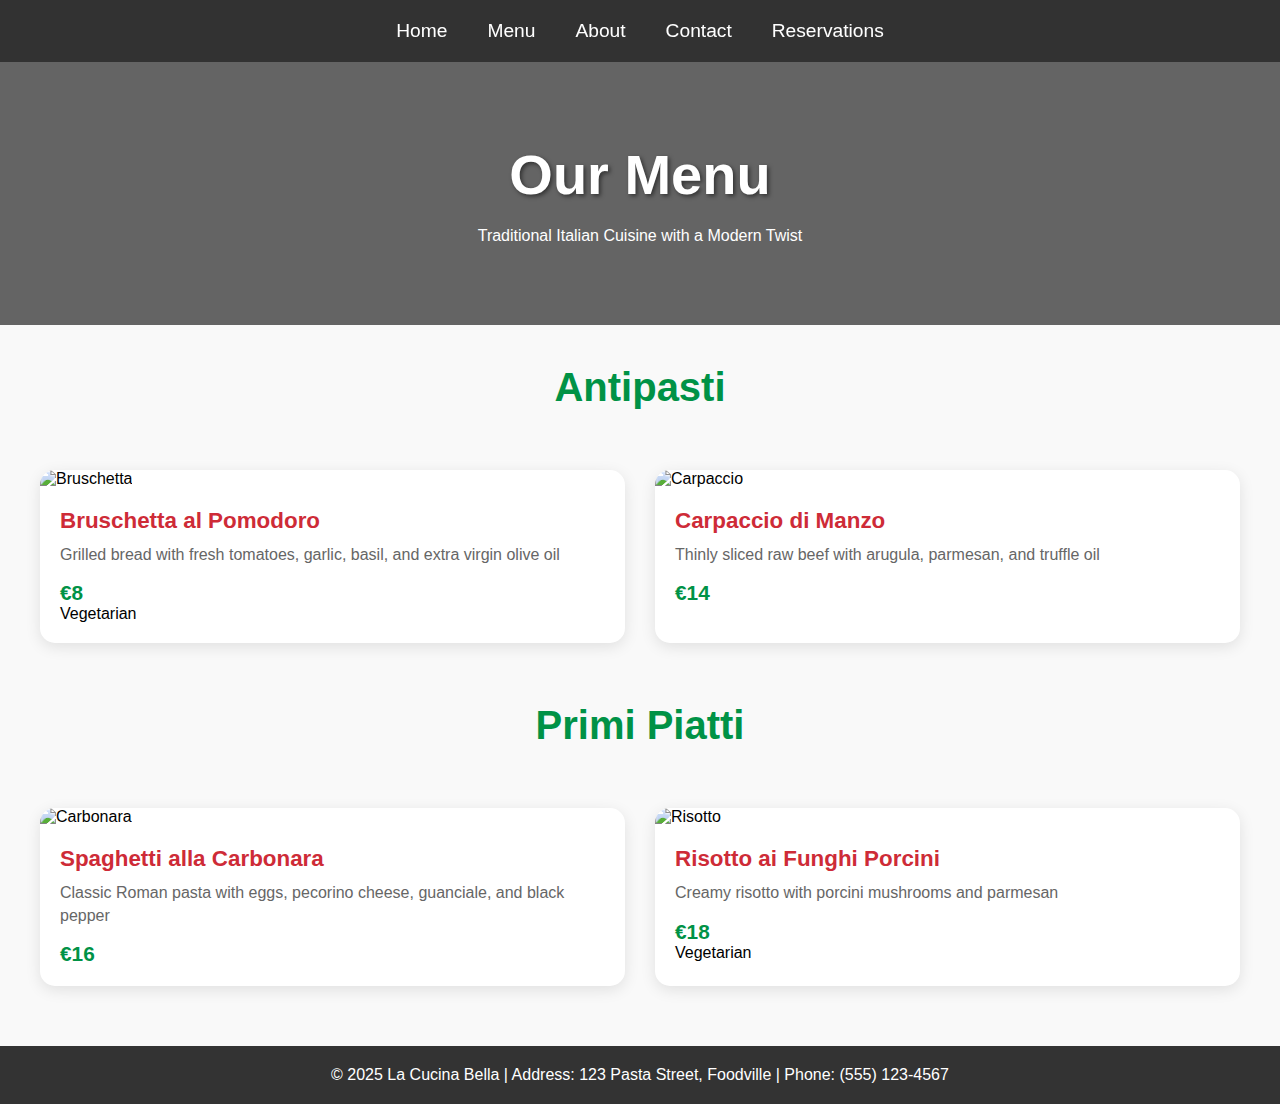
==== menu.html @ 58534eb2 "init" ====
<!DOCTYPE html>
<html lang="en">
<head>
    <meta charset="UTF-8">
    <meta name="viewport" content="width=device-width, initial-scale=1.0, maximum-scale=1.0, user-scalable=no">
    <title>Menu - La Cucina Bella</title>
    <link rel="stylesheet" href="css/styles.css">
    <link rel="stylesheet" href="css/mobile.css">
    <script src="js/script.js"></script>
</head>
<body>
    <button class="nav-toggle" id="navToggle" aria-label="Toggle navigation">
        <span></span>
        <span></span>
        <span></span>
    </button>
    <nav>
        <ul>
            <li><a href="index.html">Home</a></li>
            <li><a href="menu.html">Menu</a></li>
            <li><a href="#about">About</a></li>
            <li><a href="#contact">Contact</a></li>
            <li><a href="reservations.html">Reservations</a></li>
        </ul>
    </nav>

    <div class="menu-header">
        <h1>Our Menu</h1>
        <p>Traditional Italian Cuisine with a Modern Twist</p>
    </div>

    <div class="menu-container">
        <div class="category-header">
            <h2>Antipasti</h2>
        </div>
        <div class="menu-grid">
            <div class="menu-item">
                <img src="https://images.unsplash.com/photo-1572695157366-5e585ab2b69f" alt="Bruschetta" class="item-image">
                <div class="item-content">
                    <div class="item-name">Bruschetta al Pomodoro</div>
                    <div class="item-description">Grilled bread with fresh tomatoes, garlic, basil, and extra virgin olive oil</div>
                    <div class="item-footer">
                        <div class="item-price">€8</div>
                        <div class="dietary-tags">
                            <span class="tag vegetarian">Vegetarian</span>
                        </div>
                    </div>
                </div>
            </div>
            <div class="menu-item">
                <img src="https://images.unsplash.com/photo-1625938144755-652e08e359b7" alt="Carpaccio" class="item-image">
                <div class="item-content">
                    <div class="item-name">Carpaccio di Manzo</div>
                    <div class="item-description">Thinly sliced raw beef with arugula, parmesan, and truffle oil</div>
                    <div class="item-footer">
                        <div class="item-price">€14</div>
                    </div>
                </div>
            </div>
        </div>
   
        <div class="category-header">
            <h2>Primi Piatti</h2>
        </div>
        <div class="menu-grid">
            <div class="menu-item">
                <img src="https://images.unsplash.com/photo-1612874742237-6526221588e3" alt="Carbonara" class="item-image">
                <div class="item-content">
                    <div class="item-name">Spaghetti alla Carbonara</div>
                    <div class="item-description">Classic Roman pasta with eggs, pecorino cheese, guanciale, and black pepper</div>
                    <div class="item-footer">
                        <div class="item-price">€16</div>
                    </div>
                </div>
            </div>

            <div class="menu-item">
                <img src="https://images.unsplash.com/photo-1637361874063-e5e415d7bcf7?fm=jpg&q=60&w=3000&ixlib=rb-4.0.3&ixid=M3wxMjA3fDB8MHxwaG90by1wYWdlfHx8fGVufDB8fHx8fA%3D%3D" alt="Risotto" class="item-image">
                <div class="item-content">
                    <div class="item-name">Risotto ai Funghi Porcini</div>
                    <div class="item-description">Creamy risotto with porcini mushrooms and parmesan</div>
                    <div class="item-footer">
                        <div class="item-price">€18</div>
                        <div class="dietary-tags">
                            <span class="tag vegetarian">Vegetarian</span>
                        </div>
                    </div>
                </div>
            </div>
        </div>
    </div>

    <footer>
        <p>© 2025 La Cucina Bella | Address: 123 Pasta Street, Foodville | Phone: (555) 123-4567</p>
    </footer>
</body>
</html>
---- css/styles.css ----
/* Common Variables */
:root {
    --italian-green: #009246;
    --italian-white: #ffffff;
    --italian-red: #ce2b37;
    --header-height: 60px;
}

/* Base Styles */
* {
    margin: 0;
    padding: 0;
    box-sizing: border-box;
    font-family: 'Arial', sans-serif;
}

body {
    background-color: #f9f9f9;
}


/* Italian Stripe */
.italian-stripe {
    width: 100%;
    height: 10px;
    display: flex;
}

.stripe-green {
    background-color: var(--italian-green);
    width: 33.33%;
}

.stripe-white {
    background-color: var(--italian-white);
    width: 33.33%;
}

.stripe-red {
    background-color: var(--italian-red);
    width: 33.33%;
}
/* Navigation */
nav {
    background-color: rgba(0,0,0,0.8);
    padding: 20px;
    position: sticky;
    top: 0;
    z-index: 1000;
}

nav ul {
    list-style: none;
    display: flex;
    justify-content: center;
}

nav ul li {
    margin: 0 20px;
}

nav ul li a {
    color: var(--italian-white);
    text-decoration: none;
    font-size: 1.2em;
    transition: color 0.3s;
}

nav ul li a:hover {
    color: var(--italian-red);
}

/* Footer */
footer {
    background-color: #333;
    color: var(--italian-white);
    text-align: center;
    padding: 20px;
    margin-top: 40px;
}

/* Home Page Styles */
.hero {
    height: 100vh;
    background-image: linear-gradient(rgba(0,0,0,0.6), rgba(0,0,0,0.6)), url('https://images.unsplash.com/photo-1555396273-367ea4eb4db5');
    background-size: cover;
    background-position: center;
    color: var(--italian-white);
    text-align: center;
    display: flex;
    flex-direction: column;
    justify-content: center;
    align-items: center;
}

.hero h1 {
    font-size: 4em;
    margin-bottom: 20px;
    text-shadow: 2px 2px 4px rgba(0,0,0,0.5);
}

.hero p {
    font-size: 1.5em;
    margin-bottom: 30px;
}

.about {
    padding: 80px 20px;
    text-align: center;
    background-color: var(--italian-white);
}

.about h2 {
    font-size: 2.5em;
    margin-bottom: 30px;
    color: var(--italian-green);
}

.about p {
    max-width: 800px;
    margin: 0 auto;
    line-height: 1.6;
    color: #333;
}

.specials {
    padding: 80px 20px;
    text-align: center;
    background-color: #f9f9f9;
}

.specials h2 {
    font-size: 2.5em;
    margin-bottom: 30px;
    color: var(--italian-red);
}

.special-grid {
    display: grid;
    grid-template-columns: repeat(auto-fit, minmax(300px, 1fr));
    gap: 30px;
    max-width: 1200px;
    margin: 0 auto;
}

.special-item {
    background-color: var(--italian-white);
    padding: 20px;
    border-radius: 10px;
    box-shadow: 0 0 20px rgba(0,0,0,0.1);
    border-left: 5px solid var(--italian-green);
    transition: transform 0.3s ease;
}

.special-item:hover {
    transform: translateY(-5px);
}

.special-item h3 {
    color: var(--italian-red);
    margin-bottom: 10px;
}

.special-item .price {
    color: var(--italian-green);
    font-weight: bold;
    font-size: 1.2em;
    margin-top: 10px;
}

.btn {
    padding: 15px 30px;
    background-color: var(--italian-red);
    color: var(--italian-white);
    text-decoration: none;
    border-radius: 5px;
    transition: background-color 0.3s;
    display: inline-block;
    margin-top: 20px;
}

.btn:hover {
    background-color: #b52530;
}

.decorator {
    width: 100px;
    height: 3px;
    background: linear-gradient(to right, var(--italian-green), var(--italian-white), var(--italian-red));
    margin: 20px auto;
}

.italian-accent {
    display: inline-block;
    padding: 5px 15px;
    background-color: var(--italian-green);
    color: var(--italian-white);
    border-radius: 20px;
    margin: 10px 0;
}

/* Animation Classes */
.fade-in {
    opacity: 0;
    animation: fadeIn 1s forwards;
}

@keyframes fadeIn {
    from {
        opacity: 0;
        transform: translateY(20px);
    }
    to {
        opacity: 1;
        transform: translateY(0);
    }
}

/* Utility Classes */
.text-center {
    text-align: center;
}

.mt-20 {
    margin-top: 20px;
}

.mb-20 {
    margin-bottom: 20px;
}

.container {
    max-width: 1200px;
    margin: 0 auto;
    padding: 0 20px;
}

/* Menu Page Styles */
.menu-header {
    text-align: center;
    padding: 80px 20px;
    background-image: linear-gradient(rgba(0,0,0,0.6), rgba(0,0,0,0.6)), 
                    url('https://images.unsplash.com/photo-1498579150354-977475b7ea0b');
    background-size: cover;
    background-position: center;
    color: var(--italian-white);
    margin-bottom: 40px;
}

.menu-header h1 {
    font-size: 3.5em;
    margin-bottom: 20px;
    text-shadow: 2px 2px 4px rgba(0,0,0,0.5);
}

.menu-container {
    max-width: 1400px;
    margin: 0 auto;
    padding: 0 20px;
}

.category-header {
    text-align: center;
    margin: 40px 0;
    position: relative;
}

.category-header h2 {
    color: var(--italian-green);
    font-size: 2.5em;
    margin-bottom: 10px;
}

.menu-grid {
    display: grid;
    grid-template-columns: repeat(auto-fit, minmax(300px, 1fr));
    gap: 30px;
    padding: 20px;
}

.menu-item {
    background: var(--italian-white);
    border-radius: 15px;
    overflow: hidden;
    box-shadow: 0 4px 15px rgba(0,0,0,0.1);
    transition: transform 0.3s ease;
}

.menu-item:hover {
    transform: translateY(-5px);
}

.item-image {
    width: 100%;
    height: 200px;
    object-fit: cover;
}

.item-content {
    padding: 20px;
}

.item-name {
    color: var(--italian-red);
    font-size: 1.4em;
    margin-bottom: 10px;
    font-weight: bold;
}

.item-description {
    color: #666;
    margin-bottom: 15px;
    line-height: 1.4;
}

.item-price {
    color: var(--italian-green);
    font-size: 1.3em;
    font-weight: bold;
}

/* Reservation Page Styles */
.reservation-header {
    text-align: center;
    padding: 80px 20px;
    background-image: linear-gradient(rgba(0,0,0,0.6), rgba(0,0,0,0.6)),
                    url('https://images.unsplash.com/photo-1414235077428-338989a2e8c0');
    background-size: cover;
    background-position: center;
    color: var(--italian-white);
}

.reservation-container {
    max-width: 1200px;
    margin: -50px auto 40px;
    padding: 0 20px;
    display: grid;
    grid-template-columns: 2fr 1fr;
    gap: 30px;
}

.reservation-form {
    background: var(--italian-white);
    padding: 40px;
    border-radius: 15px;
    box-shadow: 0 4px 15px rgba(0,0,0,0.1);
}

.form-group {
    margin-bottom: 25px;
}

.form-group label {
    display: block;
    margin-bottom: 8px;
    color: #333;
    font-weight: bold;
}

.form-group input,
.form-group select,
.form-group textarea {
    width: 100%;
    padding: 12px;
    border: 2px solid #ddd;
    border-radius: 8px;
    font-size: 1em;
    transition: border-color 0.3s;
}

.form-row {
    display: grid;
    grid-template-columns: 1fr 1fr;
    gap: 20px;
}

.submit-btn {
    background-color: var(--italian-green);
    color: white;
    padding: 15px 30px;
    border: none;
    border-radius: 8px;
    font-size: 1.1em;
    cursor: pointer;
    transition: background-color 0.3s;
    width: 100%;
}

.reservation-info {
    background: var(--italian-white);
    padding: 40px;
    border-radius: 15px;
    box-shadow: 0 4px 15px rgba(0,0,0,0.1);
    height: fit-content;
}

.info-section {
    margin-bottom: 30px;
}

.info-section h3 {
    color: var(--italian-red);
    margin-bottom: 15px;
    font-size: 1.3em;
}

.opening-hours {
    list-style: none;
}

.opening-hours li {
    display: flex;
    justify-content: space-between;
    margin-bottom: 8px;
    color: #666;
}
---- css/mobile.css ----
.nav-toggle {
    display: none; /* Hide button on desktop */
}

/* Responsive Design */
@media (max-width: 768px) {
    .reservation-container,
    .menu-grid,
    .form-row {
        grid-template-columns: 1fr;
    }

    .menu-header h1,
    .reservation-header h1 {
        font-size: 2.5em;
    }
    /* Mobile Navigation */
    .nav-toggle {
        display: block;
        position: fixed;
        top: 15px;
        right: 15px;
        z-index: 1001;
        background: none;
        border: none;
        cursor: pointer;
        padding: 8px;
        border-radius: 50%;
        transition: all 0.3s ease;
    }
    .nav-toggle span {
        display: block;
        width: 25px;
        height: 3px;
        background-color: var(--italian-white);
        margin: 5px 0;
        transition: all 0.3s ease;
    }
    /* Navigation Menu */
    nav {
        position: fixed;
        top: 0;
        left: -100%;
        width: 80%;
        height: 100vh;
        background-color: rgba(0,0,0,0.95);
        transition: left 0.3s ease;
    }

    nav.active {
        left: 0;
    }

    nav ul {
        flex-direction: column;
        padding-top: var(--header-height);
    }

    nav ul li {
        margin: 15px 0;
        text-align: center;
    }

    nav ul li a {
        font-size: 1.4em;
        padding: 10px 20px;
        display: block;
    }

    .nav-toggle.scrolled {
        background-color: rgba(0, 0, 0, 0.7);
        box-shadow: 0 2px 5px rgba(0, 0, 0, 0.2);
    }
    .nav-toggle::before {
        content: '';
        position: absolute;
        top: 50%;
        left: 50%;
        transform: translate(-50%, -50%);
        width: 40px;
        height: 40px;
        background-color: rgba(0, 0, 0, 0.5);
        border-radius: 50%;
        z-index: -1;
    }

    /* Hero Section */
    .hero {
        height: 100vh;
        padding: 0 20px;
    }

    .hero h1 {
        font-size: 2.5em;
    }

    .hero p {
        font-size: 1.1em;
    }

    /* Menu Grid */
    .menu-grid {
        grid-template-columns: 1fr;
        padding: 10px;
    }

    .menu-item {
        margin-bottom: 20px;
    }

    /* Reservation Form */
    .reservation-container {
        grid-template-columns: 1fr;
        margin-top: 20px;
        padding: 10px;
    }

    .form-row {
        grid-template-columns: 1fr;
    }

    .reservation-form {
        padding: 20px;
    }

    /* Special Items */
    .special-grid {
        grid-template-columns: 1fr;
        gap: 15px;
        padding: 10px;
    }

    /* Sections Padding */
    .about,
    .specials {
        padding: 40px 15px;
    }

    /* Headers */
    .menu-header,
    .reservation-header {
        padding: 40px 15px;
    }

    .menu-header h1,
    .reservation-header h1 {
        font-size: 2em;
    }

    /* Buttons */
    .btn {
        width: 100%;
        text-align: center;
    }

    /* Font Size Adjustments */
    body {
        font-size: 16px;
    }

    /* Form Elements */
    input,
    select,
    textarea {
        font-size: 16px; /* Prevents iOS zoom on focus */
    }

    /* Spacing Adjustments */
    .form-group {
        margin-bottom: 15px;
    }

    /* Image Optimizations */
    .item-image {
        height: 180px;
    }

    /* Footer Adjustments */
    footer {
        padding: 15px;
        font-size: 0.9em;
    }
}

/* Tablet Adjustments */
@media (min-width: 769px) and (max-width: 1024px) {
    .menu-grid,
    .special-grid {
        grid-template-columns: repeat(2, 1fr);
    }

    .reservation-container {
        grid-template-columns: 3fr 2fr;
    }
}

/* Touch Device Optimizations */
@media (hover: none) {
    .menu-item:hover,
    .special-item:hover {
        transform: none;
    }

    nav ul li a {
        padding: 15px;
    }

    .btn:active {
        background-color: var(--italian-red);
        transform: scale(0.98);
    }
}


/* Responsive Design */
@media (max-width: 768px) {
    .hero h1 {
        font-size: 2.5em;
    }

    .hero p {
        font-size: 1.2em;
    }

    .about h2,
    .specials h2 {
        font-size: 2em;
    }

    .special-grid {
        grid-template-columns: 1fr;
    }

    .reservation-container,
    .menu-grid,
    .form-row {
        grid-template-columns: 1fr;
    }

    .menu-header h1,
    .reservation-header h1 {
        font-size: 2.5em;
    }
}
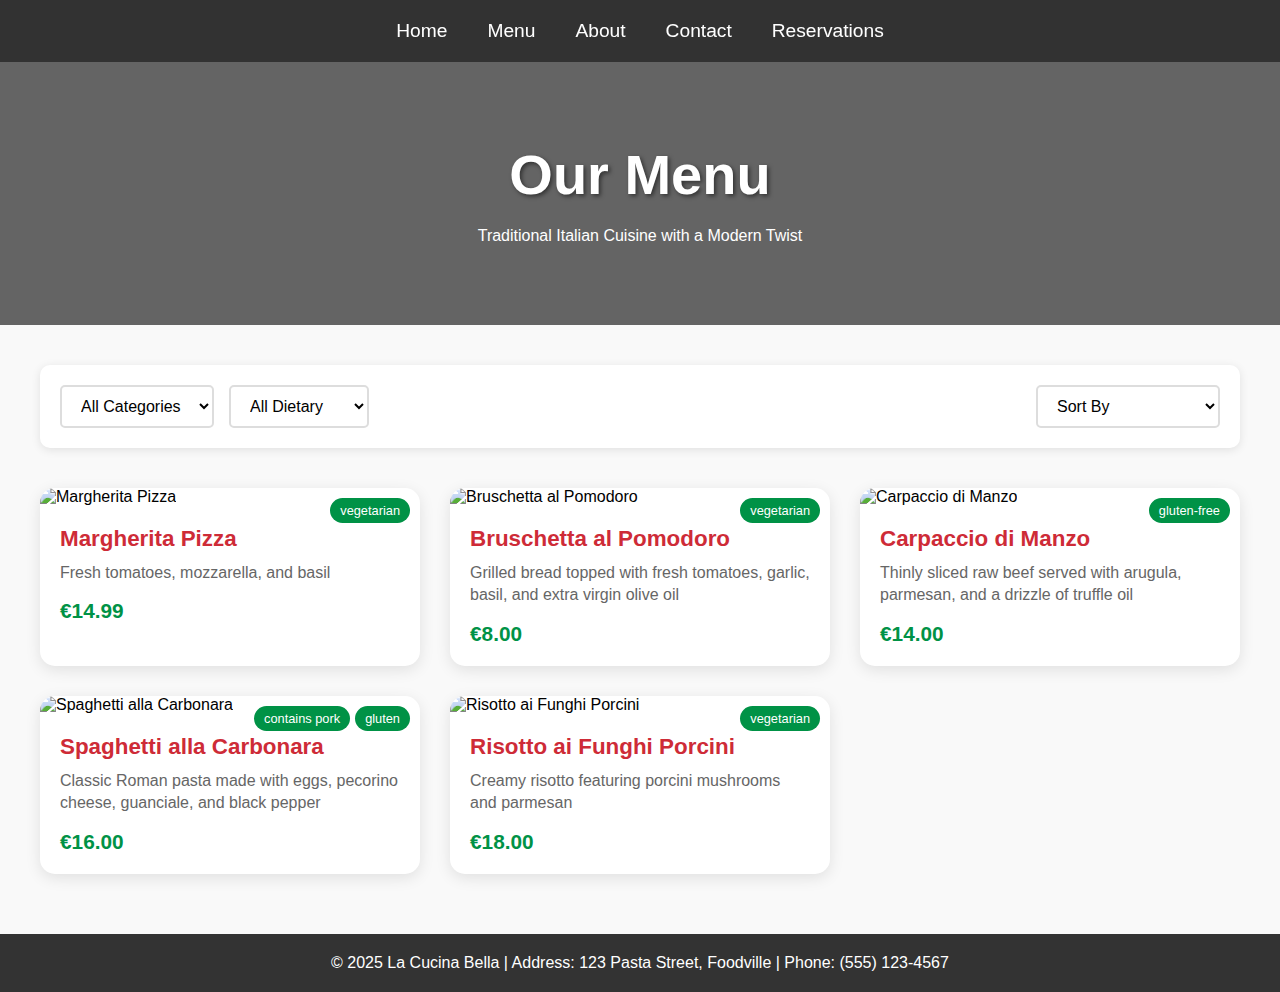
==== commit e5bd2f36: "Interactive Menu" ====
--- a/menu.html
+++ b/menu.html
@@ -7,6 +7,7 @@
     <link rel="stylesheet" href="css/styles.css">
     <link rel="stylesheet" href="css/mobile.css">
     <script src="js/script.js"></script>
+    <script src="js/menu.js"></script>
 </head>
 <body>
     <button class="nav-toggle" id="navToggle" aria-label="Toggle navigation">
@@ -28,64 +29,52 @@
         <h1>Our Menu</h1>
         <p>Traditional Italian Cuisine with a Modern Twist</p>
     </div>
+    
+    <!-- Add Filter Controls -->
 
+    <div class="menu-controls">
+        <div class="filter-section">
+            <select id="categoryFilter">
+                <option value="all">All Categories</option>
+                <option value="antipasti">Antipasti</option>
+                <option value="primipiatti">Primi Piatti</option>
+            </select>
+
+            <select id="dietaryFilter">
+                <option value="all">All Dietary</option>
+                <option value="vegetarian">Vegetarian</option>
+                <option value="vegan">Vegan</option>
+                <option value="gluten-free">Gluten-Free</option>
+            </select>
+        </div>
+
+
+        <div class="sort-section">
+            <select id="sortBy">
+                <option value="default">Sort By</option>
+                <option value="price-asc">Price: Low to High</option>
+                <option value="price-desc">Price: High to Low</option>
+                <option value="name-asc">Name: A to Z</option>
+            </select>
+        </div>
+
+    </div>
+   
     <div class="menu-container">
-        <div class="category-header">
-            <h2>Antipasti</h2>
+
+        <div class="menu-grid" id="menuGrid">
+
+            <!-- Menu items will be dynamically loaded here -->
+
         </div>
-        <div class="menu-grid">
-            <div class="menu-item">
-                <img src="https://images.unsplash.com/photo-1572695157366-5e585ab2b69f" alt="Bruschetta" class="item-image">
-                <div class="item-content">
-                    <div class="item-name">Bruschetta al Pomodoro</div>
-                    <div class="item-description">Grilled bread with fresh tomatoes, garlic, basil, and extra virgin olive oil</div>
-                    <div class="item-footer">
-                        <div class="item-price">€8</div>
-                        <div class="dietary-tags">
-                            <span class="tag vegetarian">Vegetarian</span>
-                        </div>
-                    </div>
-                </div>
-            </div>
-            <div class="menu-item">
-                <img src="https://images.unsplash.com/photo-1625938144755-652e08e359b7" alt="Carpaccio" class="item-image">
-                <div class="item-content">
-                    <div class="item-name">Carpaccio di Manzo</div>
-                    <div class="item-description">Thinly sliced raw beef with arugula, parmesan, and truffle oil</div>
-                    <div class="item-footer">
-                        <div class="item-price">€14</div>
-                    </div>
-                </div>
-            </div>
-        </div>
-   
-        <div class="category-header">
-            <h2>Primi Piatti</h2>
-        </div>
-        <div class="menu-grid">
-            <div class="menu-item">
-                <img src="https://images.unsplash.com/photo-1612874742237-6526221588e3" alt="Carbonara" class="item-image">
-                <div class="item-content">
-                    <div class="item-name">Spaghetti alla Carbonara</div>
-                    <div class="item-description">Classic Roman pasta with eggs, pecorino cheese, guanciale, and black pepper</div>
-                    <div class="item-footer">
-                        <div class="item-price">€16</div>
-                    </div>
-                </div>
-            </div>
 
-            <div class="menu-item">
-                <img src="https://images.unsplash.com/photo-1637361874063-e5e415d7bcf7?fm=jpg&q=60&w=3000&ixlib=rb-4.0.3&ixid=M3wxMjA3fDB8MHxwaG90by1wYWdlfHx8fGVufDB8fHx8fA%3D%3D" alt="Risotto" class="item-image">
-                <div class="item-content">
-                    <div class="item-name">Risotto ai Funghi Porcini</div>
-                    <div class="item-description">Creamy risotto with porcini mushrooms and parmesan</div>
-                    <div class="item-footer">
-                        <div class="item-price">€18</div>
-                        <div class="dietary-tags">
-                            <span class="tag vegetarian">Vegetarian</span>
-                        </div>
-                    </div>
-                </div>
+    </div>
+<!-- Modal Template -->
+
+    <div class="modal" id="dishModal">
+        <div class="modal-content">
+            <span class="close-modal">&times;</span>
+            <div class="modal-body">
             </div>
         </div>
     </div>
--- a/css/styles.css
+++ b/css/styles.css
@@ -414,3 +414,144 @@
     margin-bottom: 8px;
     color: #666;
 }
+
+/* Menu Controls */
+.menu-controls {
+    max-width: 1200px;
+    margin: 20px auto;
+    padding: 20px;
+    display: flex;
+    justify-content: space-between;
+    align-items: center;
+    background: var(--italian-white);
+    border-radius: 10px;
+    box-shadow: 0 2px 10px rgba(0,0,0,0.1);
+}
+
+.filter-section, .sort-section {
+    display: flex;
+    gap: 15px;
+}
+
+select {
+    padding: 10px 15px;
+    border: 2px solid #ddd;
+    border-radius: 5px;
+    font-size: 1em;
+    cursor: pointer;
+    background-color: white;
+}
+
+select:focus {
+    border-color: var(--italian-green);
+    outline: none;
+}
+
+/* Enhanced Menu Item Styles */
+.menu-item {
+    position: relative;
+    cursor: pointer;
+    transition: transform 0.3s ease, box-shadow 0.3s ease;
+}
+
+.menu-item:hover {
+    transform: translateY(-5px);
+    box-shadow: 0 5px 20px rgba(0,0,0,0.15);
+}
+
+.dietary-tags {
+    position: absolute;
+    top: 10px;
+    right: 10px;
+    display: flex;
+    gap: 5px;
+}
+
+.dietary-tag {
+    padding: 5px 10px;
+    border-radius: 15px;
+    font-size: 0.8em;
+    background-color: var(--italian-green);
+    color: white;
+}
+
+/* Modal Styles */
+.modal {
+    display: none;
+    position: fixed;
+    top: 0;
+    left: 0;
+    width: 100%;
+    height: 100%;
+    background-color: rgba(0,0,0,0.8);
+    z-index: 1000;
+}
+
+.modal-content {
+    position: relative;
+    background-color: var(--italian-white);
+    margin: 5% auto;
+    padding: 20px;
+    width: 90%;
+    max-width: 800px;
+    border-radius: 15px;
+    box-shadow: 0 5px 30px rgba(0,0,0,0.3);
+}
+
+.close-modal {
+    position: absolute;
+    right: 20px;
+    top: 15px;
+    font-size: 30px;
+    cursor: pointer;
+    color: #666;
+}
+
+.modal-body {
+    margin-top: 20px;
+}
+
+.dish-details {
+    display: grid;
+    grid-template-columns: 1fr 1fr;
+    gap: 30px;
+}
+
+.dish-image {
+    width: 100%;
+    height: 300px;
+    object-fit: cover;
+    border-radius: 10px;
+}
+
+.dish-info h2 {
+    color: var(--italian-red);
+    margin-bottom: 15px;
+}
+
+.dish-description {
+    margin-bottom: 20px;
+    line-height: 1.6;
+}
+
+.allergens {
+    margin-top: 20px;
+}
+
+.allergens h3 {
+    color: var(--italian-green);
+    margin-bottom: 10px;
+}
+
+.allergen-list {
+    display: flex;
+    gap: 10px;
+    flex-wrap: wrap;
+}
+
+.allergen-tag {
+    padding: 5px 15px;
+    background-color: #f0f0f0;
+    border-radius: 15px;
+    font-size: 0.9em;
+}
--- a/css/mobile.css
+++ b/css/mobile.css
@@ -180,7 +180,25 @@
         padding: 15px;
         font-size: 0.9em;
     }
-}
+
+    .menu-controls {
+        flex-direction: column;
+        gap: 15px;
+    }
+
+    .filter-section, .sort-section {
+        width: 100%;
+    }
+
+    select {
+        width: 100%;
+    }
+
+    .dish-details {
+        grid-template-columns: 1fr;
+    }
+}
+
 
 /* Tablet Adjustments */
 @media (min-width: 769px) and (max-width: 1024px) {
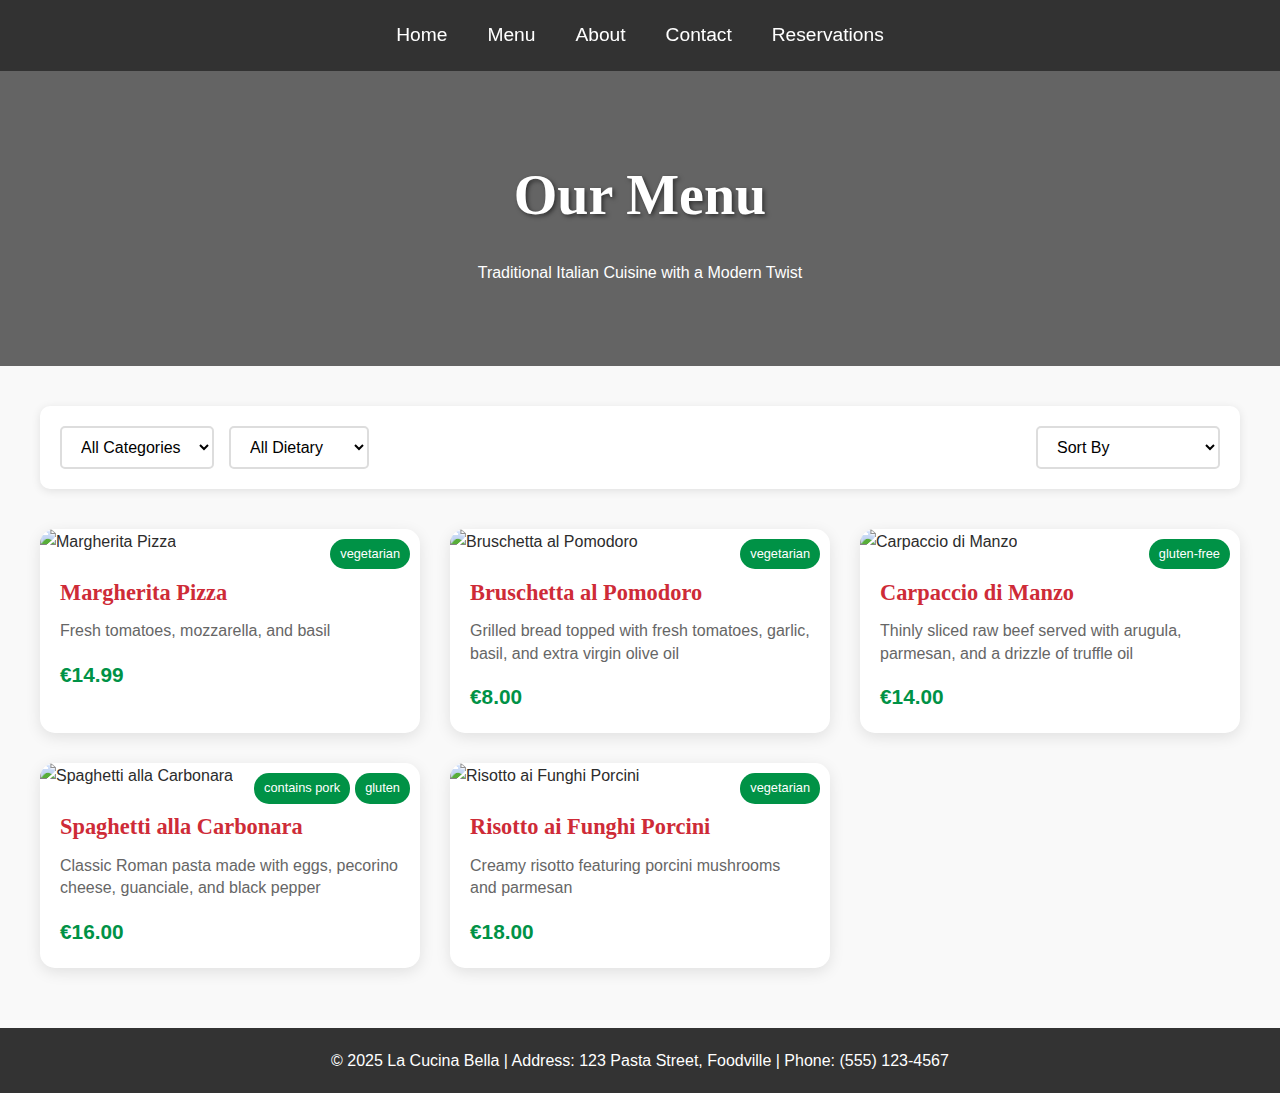
==== commit 464df25f: "Review System" ====
--- a/menu.html
+++ b/menu.html
@@ -5,9 +5,11 @@
     <meta name="viewport" content="width=device-width, initial-scale=1.0, maximum-scale=1.0, user-scalable=no">
     <title>Menu - La Cucina Bella</title>
     <link rel="stylesheet" href="css/styles.css">
+    <link rel="stylesheet" href="css/menu.css">
     <link rel="stylesheet" href="css/mobile.css">
     <script src="js/script.js"></script>
     <script src="js/menu.js"></script>
+    
 </head>
 <body>
     <button class="nav-toggle" id="navToggle" aria-label="Toggle navigation">
--- a/css/styles.css
+++ b/css/styles.css
@@ -3,8 +3,34 @@
     --italian-green: #009246;
     --italian-white: #ffffff;
     --italian-red: #ce2b37;
+    --olive-green: #7C8C03;
+    --terra-cotta: #E34234;
+    --cream: #FFF8E7;
+    --dark-text: #2C2C2C;
+    --gray-light: #f9f9f9;
+    --gray-medium: #666;
+    --gray-dark: #333;
+
+     /* Spacing */
     --header-height: 60px;
-}
+    --spacing-xs: 0.5rem;
+    --spacing-sm: 1rem;
+    --spacing-md: 2rem;
+    --spacing-lg: 3rem;
+    
+    /* Shadows */
+    --shadow-sm: 0 2px 10px rgba(0,0,0,0.1);
+    --shadow-md: 0 4px 15px rgba(0,0,0,0.1);
+    --shadow-lg: 0 5px 30px rgba(0,0,0,0.3);
+    
+    /* Border Radius */
+    --radius-sm: 5px;
+    --radius-md: 10px;
+    --radius-lg: 15px;
+    --radius-full: 50%;
+}
+
+@import url('https://fonts.googleapis.com/css2?family=Playfair+Display:wght@400;700&family=Lato:wght@300;400;700&display=swap');
 
 /* Base Styles */
 * {
@@ -15,7 +41,29 @@
 }
 
 body {
-    background-color: #f9f9f9;
+    font-family: 'Lato', sans-serif;
+    background-color: var(--gray-light);
+    line-height: 1.6;
+    color: var(--dark-text);
+}
+
+h1, h2, h3, h4, h5, h6 {
+    font-family: 'Playfair Display', serif;
+    font-weight: 700;
+}
+
+.card-hover {
+    transition: transform 0.3s ease, box-shadow 0.3s ease;
+}
+
+.card-hover:hover {
+    transform: translateY(-5px);
+    box-shadow: var(--shadow-md);
+}
+
+/* Smooth Scrolling */
+html {
+    scroll-behavior: smooth;
 }
 
 
@@ -40,6 +88,7 @@
     background-color: var(--italian-red);
     width: 33.33%;
 }
+
 /* Navigation */
 nav {
     background-color: rgba(0,0,0,0.8);
@@ -79,143 +128,6 @@
     margin-top: 40px;
 }
 
-/* Home Page Styles */
-.hero {
-    height: 100vh;
-    background-image: linear-gradient(rgba(0,0,0,0.6), rgba(0,0,0,0.6)), url('https://images.unsplash.com/photo-1555396273-367ea4eb4db5');
-    background-size: cover;
-    background-position: center;
-    color: var(--italian-white);
-    text-align: center;
-    display: flex;
-    flex-direction: column;
-    justify-content: center;
-    align-items: center;
-}
-
-.hero h1 {
-    font-size: 4em;
-    margin-bottom: 20px;
-    text-shadow: 2px 2px 4px rgba(0,0,0,0.5);
-}
-
-.hero p {
-    font-size: 1.5em;
-    margin-bottom: 30px;
-}
-
-.about {
-    padding: 80px 20px;
-    text-align: center;
-    background-color: var(--italian-white);
-}
-
-.about h2 {
-    font-size: 2.5em;
-    margin-bottom: 30px;
-    color: var(--italian-green);
-}
-
-.about p {
-    max-width: 800px;
-    margin: 0 auto;
-    line-height: 1.6;
-    color: #333;
-}
-
-.specials {
-    padding: 80px 20px;
-    text-align: center;
-    background-color: #f9f9f9;
-}
-
-.specials h2 {
-    font-size: 2.5em;
-    margin-bottom: 30px;
-    color: var(--italian-red);
-}
-
-.special-grid {
-    display: grid;
-    grid-template-columns: repeat(auto-fit, minmax(300px, 1fr));
-    gap: 30px;
-    max-width: 1200px;
-    margin: 0 auto;
-}
-
-.special-item {
-    background-color: var(--italian-white);
-    padding: 20px;
-    border-radius: 10px;
-    box-shadow: 0 0 20px rgba(0,0,0,0.1);
-    border-left: 5px solid var(--italian-green);
-    transition: transform 0.3s ease;
-}
-
-.special-item:hover {
-    transform: translateY(-5px);
-}
-
-.special-item h3 {
-    color: var(--italian-red);
-    margin-bottom: 10px;
-}
-
-.special-item .price {
-    color: var(--italian-green);
-    font-weight: bold;
-    font-size: 1.2em;
-    margin-top: 10px;
-}
-
-.btn {
-    padding: 15px 30px;
-    background-color: var(--italian-red);
-    color: var(--italian-white);
-    text-decoration: none;
-    border-radius: 5px;
-    transition: background-color 0.3s;
-    display: inline-block;
-    margin-top: 20px;
-}
-
-.btn:hover {
-    background-color: #b52530;
-}
-
-.decorator {
-    width: 100px;
-    height: 3px;
-    background: linear-gradient(to right, var(--italian-green), var(--italian-white), var(--italian-red));
-    margin: 20px auto;
-}
-
-.italian-accent {
-    display: inline-block;
-    padding: 5px 15px;
-    background-color: var(--italian-green);
-    color: var(--italian-white);
-    border-radius: 20px;
-    margin: 10px 0;
-}
-
-/* Animation Classes */
-.fade-in {
-    opacity: 0;
-    animation: fadeIn 1s forwards;
-}
-
-@keyframes fadeIn {
-    from {
-        opacity: 0;
-        transform: translateY(20px);
-    }
-    to {
-        opacity: 1;
-        transform: translateY(0);
-    }
-}
-
 /* Utility Classes */
 .text-center {
     text-align: center;
@@ -235,245 +147,6 @@
     padding: 0 20px;
 }
 
-/* Menu Page Styles */
-.menu-header {
-    text-align: center;
-    padding: 80px 20px;
-    background-image: linear-gradient(rgba(0,0,0,0.6), rgba(0,0,0,0.6)), 
-                    url('https://images.unsplash.com/photo-1498579150354-977475b7ea0b');
-    background-size: cover;
-    background-position: center;
-    color: var(--italian-white);
-    margin-bottom: 40px;
-}
-
-.menu-header h1 {
-    font-size: 3.5em;
-    margin-bottom: 20px;
-    text-shadow: 2px 2px 4px rgba(0,0,0,0.5);
-}
-
-.menu-container {
-    max-width: 1400px;
-    margin: 0 auto;
-    padding: 0 20px;
-}
-
-.category-header {
-    text-align: center;
-    margin: 40px 0;
-    position: relative;
-}
-
-.category-header h2 {
-    color: var(--italian-green);
-    font-size: 2.5em;
-    margin-bottom: 10px;
-}
-
-.menu-grid {
-    display: grid;
-    grid-template-columns: repeat(auto-fit, minmax(300px, 1fr));
-    gap: 30px;
-    padding: 20px;
-}
-
-.menu-item {
-    background: var(--italian-white);
-    border-radius: 15px;
-    overflow: hidden;
-    box-shadow: 0 4px 15px rgba(0,0,0,0.1);
-    transition: transform 0.3s ease;
-}
-
-.menu-item:hover {
-    transform: translateY(-5px);
-}
-
-.item-image {
-    width: 100%;
-    height: 200px;
-    object-fit: cover;
-}
-
-.item-content {
-    padding: 20px;
-}
-
-.item-name {
-    color: var(--italian-red);
-    font-size: 1.4em;
-    margin-bottom: 10px;
-    font-weight: bold;
-}
-
-.item-description {
-    color: #666;
-    margin-bottom: 15px;
-    line-height: 1.4;
-}
-
-.item-price {
-    color: var(--italian-green);
-    font-size: 1.3em;
-    font-weight: bold;
-}
-
-/* Reservation Page Styles */
-.reservation-header {
-    text-align: center;
-    padding: 80px 20px;
-    background-image: linear-gradient(rgba(0,0,0,0.6), rgba(0,0,0,0.6)),
-                    url('https://images.unsplash.com/photo-1414235077428-338989a2e8c0');
-    background-size: cover;
-    background-position: center;
-    color: var(--italian-white);
-}
-
-.reservation-container {
-    max-width: 1200px;
-    margin: -50px auto 40px;
-    padding: 0 20px;
-    display: grid;
-    grid-template-columns: 2fr 1fr;
-    gap: 30px;
-}
-
-.reservation-form {
-    background: var(--italian-white);
-    padding: 40px;
-    border-radius: 15px;
-    box-shadow: 0 4px 15px rgba(0,0,0,0.1);
-}
-
-.form-group {
-    margin-bottom: 25px;
-}
-
-.form-group label {
-    display: block;
-    margin-bottom: 8px;
-    color: #333;
-    font-weight: bold;
-}
-
-.form-group input,
-.form-group select,
-.form-group textarea {
-    width: 100%;
-    padding: 12px;
-    border: 2px solid #ddd;
-    border-radius: 8px;
-    font-size: 1em;
-    transition: border-color 0.3s;
-}
-
-.form-row {
-    display: grid;
-    grid-template-columns: 1fr 1fr;
-    gap: 20px;
-}
-
-.submit-btn {
-    background-color: var(--italian-green);
-    color: white;
-    padding: 15px 30px;
-    border: none;
-    border-radius: 8px;
-    font-size: 1.1em;
-    cursor: pointer;
-    transition: background-color 0.3s;
-    width: 100%;
-}
-
-.reservation-info {
-    background: var(--italian-white);
-    padding: 40px;
-    border-radius: 15px;
-    box-shadow: 0 4px 15px rgba(0,0,0,0.1);
-    height: fit-content;
-}
-
-.info-section {
-    margin-bottom: 30px;
-}
-
-.info-section h3 {
-    color: var(--italian-red);
-    margin-bottom: 15px;
-    font-size: 1.3em;
-}
-
-.opening-hours {
-    list-style: none;
-}
-
-.opening-hours li {
-    display: flex;
-    justify-content: space-between;
-    margin-bottom: 8px;
-    color: #666;
-}
-
-/* Menu Controls */
-.menu-controls {
-    max-width: 1200px;
-    margin: 20px auto;
-    padding: 20px;
-    display: flex;
-    justify-content: space-between;
-    align-items: center;
-    background: var(--italian-white);
-    border-radius: 10px;
-    box-shadow: 0 2px 10px rgba(0,0,0,0.1);
-}
-
-.filter-section, .sort-section {
-    display: flex;
-    gap: 15px;
-}
-
-select {
-    padding: 10px 15px;
-    border: 2px solid #ddd;
-    border-radius: 5px;
-    font-size: 1em;
-    cursor: pointer;
-    background-color: white;
-}
-
-select:focus {
-    border-color: var(--italian-green);
-    outline: none;
-}
-
-/* Enhanced Menu Item Styles */
-.menu-item {
-    position: relative;
-    cursor: pointer;
-    transition: transform 0.3s ease, box-shadow 0.3s ease;
-}
-
-.menu-item:hover {
-    transform: translateY(-5px);
-    box-shadow: 0 5px 20px rgba(0,0,0,0.15);
-}
-
-.dietary-tags {
-    position: absolute;
-    top: 10px;
-    right: 10px;
-    display: flex;
-    gap: 5px;
-}
-
-.dietary-tag {
-    padding: 5px 10px;
-    border-radius: 15px;
-    font-size: 0.8em;
-    background-color: var(--italian-green);
-    color: white;
-}
 
 /* Modal Styles */
 .modal {
@@ -511,47 +184,25 @@
     margin-top: 20px;
 }
 
-.dish-details {
-    display: grid;
-    grid-template-columns: 1fr 1fr;
-    gap: 30px;
-}
-
-.dish-image {
+
+.form-group {
+    margin-bottom: 25px;
+}
+
+.form-group label {
+    display: block;
+    margin-bottom: 8px;
+    color: #333;
+    font-weight: bold;
+}
+
+.form-group input,
+.form-group select,
+.form-group textarea {
     width: 100%;
-    height: 300px;
-    object-fit: cover;
-    border-radius: 10px;
-}
-
-.dish-info h2 {
-    color: var(--italian-red);
-    margin-bottom: 15px;
-}
-
-.dish-description {
-    margin-bottom: 20px;
-    line-height: 1.6;
-}
-
-.allergens {
-    margin-top: 20px;
-}
-
-.allergens h3 {
-    color: var(--italian-green);
-    margin-bottom: 10px;
-}
-
-.allergen-list {
-    display: flex;
-    gap: 10px;
-    flex-wrap: wrap;
-}
-
-.allergen-tag {
-    padding: 5px 15px;
-    background-color: #f0f0f0;
-    border-radius: 15px;
-    font-size: 0.9em;
-}
+    padding: 12px;
+    border: 2px solid #ddd;
+    border-radius: 8px;
+    font-size: 1em;
+    transition: border-color 0.3s;
+}--- a/css/menu.css
+++ b/css/menu.css
@@ -0,0 +1,188 @@
+/* Menu Page Styles */
+.menu-header {
+    text-align: center;
+    padding: 80px 20px;
+    background-image: linear-gradient(rgba(0,0,0,0.6), rgba(0,0,0,0.6)), 
+                    url('https://images.unsplash.com/photo-1498579150354-977475b7ea0b');
+    background-size: cover;
+    background-position: center;
+    color: var(--italian-white);
+    margin-bottom: 40px;
+}
+
+.menu-header h1 {
+    font-size: 3.5em;
+    margin-bottom: 20px;
+    text-shadow: 2px 2px 4px rgba(0,0,0,0.5);
+}
+
+.menu-container {
+    max-width: 1400px;
+    margin: 0 auto;
+    padding: 0 20px;
+}
+
+.category-header {
+    text-align: center;
+    margin: 40px 0;
+    position: relative;
+}
+
+.category-header h2 {
+    color: var(--italian-green);
+    font-size: 2.5em;
+    margin-bottom: 10px;
+}
+
+.menu-grid {
+    display: grid;
+    grid-template-columns: repeat(auto-fit, minmax(300px, 1fr));
+    gap: 30px;
+    padding: 20px;
+}
+
+.menu-item {
+    background: var(--italian-white);
+    border-radius: 15px;
+    overflow: hidden;
+    box-shadow: 0 4px 15px rgba(0,0,0,0.1);
+    transition: transform 0.3s ease;
+}
+
+.menu-item:hover {
+    transform: translateY(-5px);
+}
+
+.item-image {
+    width: 100%;
+    height: 200px;
+    object-fit: cover;
+}
+
+.item-content {
+    padding: 20px;
+}
+
+.item-name {
+    color: var(--italian-red);
+    font-size: 1.4em;
+    margin-bottom: 10px;
+    font-weight: bold;
+}
+
+.item-description {
+    color: #666;
+    margin-bottom: 15px;
+    line-height: 1.4;
+}
+
+.item-price {
+    color: var(--italian-green);
+    font-size: 1.3em;
+    font-weight: bold;
+}
+
+/* Menu Controls */
+.menu-controls {
+    max-width: 1200px;
+    margin: 20px auto;
+    padding: 20px;
+    display: flex;
+    justify-content: space-between;
+    align-items: center;
+    background: var(--italian-white);
+    border-radius: 10px;
+    box-shadow: 0 2px 10px rgba(0,0,0,0.1);
+}
+
+.filter-section, .sort-section {
+    display: flex;
+    gap: 15px;
+}
+
+select {
+    padding: 10px 15px;
+    border: 2px solid #ddd;
+    border-radius: 5px;
+    font-size: 1em;
+    cursor: pointer;
+    background-color: white;
+}
+
+select:focus {
+    border-color: var(--italian-green);
+    outline: none;
+}
+
+/* Enhanced Menu Item Styles */
+.menu-item {
+    position: relative;
+    cursor: pointer;
+    transition: transform 0.3s ease, box-shadow 0.3s ease;
+}
+
+.menu-item:hover {
+    transform: translateY(-5px);
+    box-shadow: 0 5px 20px rgba(0,0,0,0.15);
+}
+
+.dietary-tags {
+    position: absolute;
+    top: 10px;
+    right: 10px;
+    display: flex;
+    gap: 5px;
+}
+
+.dietary-tag {
+    padding: 5px 10px;
+    border-radius: 15px;
+    font-size: 0.8em;
+    background-color: var(--italian-green);
+    color: white;
+}
+
+.dish-details {
+    display: grid;
+    grid-template-columns: 1fr 1fr;
+    gap: 30px;
+}
+
+.dish-image {
+    width: 100%;
+    height: 300px;
+    object-fit: cover;
+    border-radius: 10px;
+}
+
+.dish-info h2 {
+    color: var(--italian-red);
+    margin-bottom: 15px;
+}
+
+.dish-description {
+    margin-bottom: 20px;
+    line-height: 1.6;
+}
+
+.allergens {
+    margin-top: 20px;
+}
+
+.allergens h3 {
+    color: var(--italian-green);
+    margin-bottom: 10px;
+}
+
+.allergen-list {
+    display: flex;
+    gap: 10px;
+    flex-wrap: wrap;
+}
+
+.allergen-tag {
+    padding: 5px 15px;
+    background-color: #f0f0f0;
+    border-radius: 15px;
+    font-size: 0.9em;
+}--- a/css/mobile.css
+++ b/css/mobile.css
@@ -197,7 +197,22 @@
     .dish-details {
         grid-template-columns: 1fr;
     }
-}
+
+    .overall-rating {
+        flex-direction: column;
+        text-align: center;
+        gap: 20px;
+    }
+
+    .reviews-grid {
+        grid-template-columns: 1fr;
+    }
+
+    .filter-tags {
+        justify-content: center;
+    }
+}
+
 
 
 /* Tablet Adjustments */
